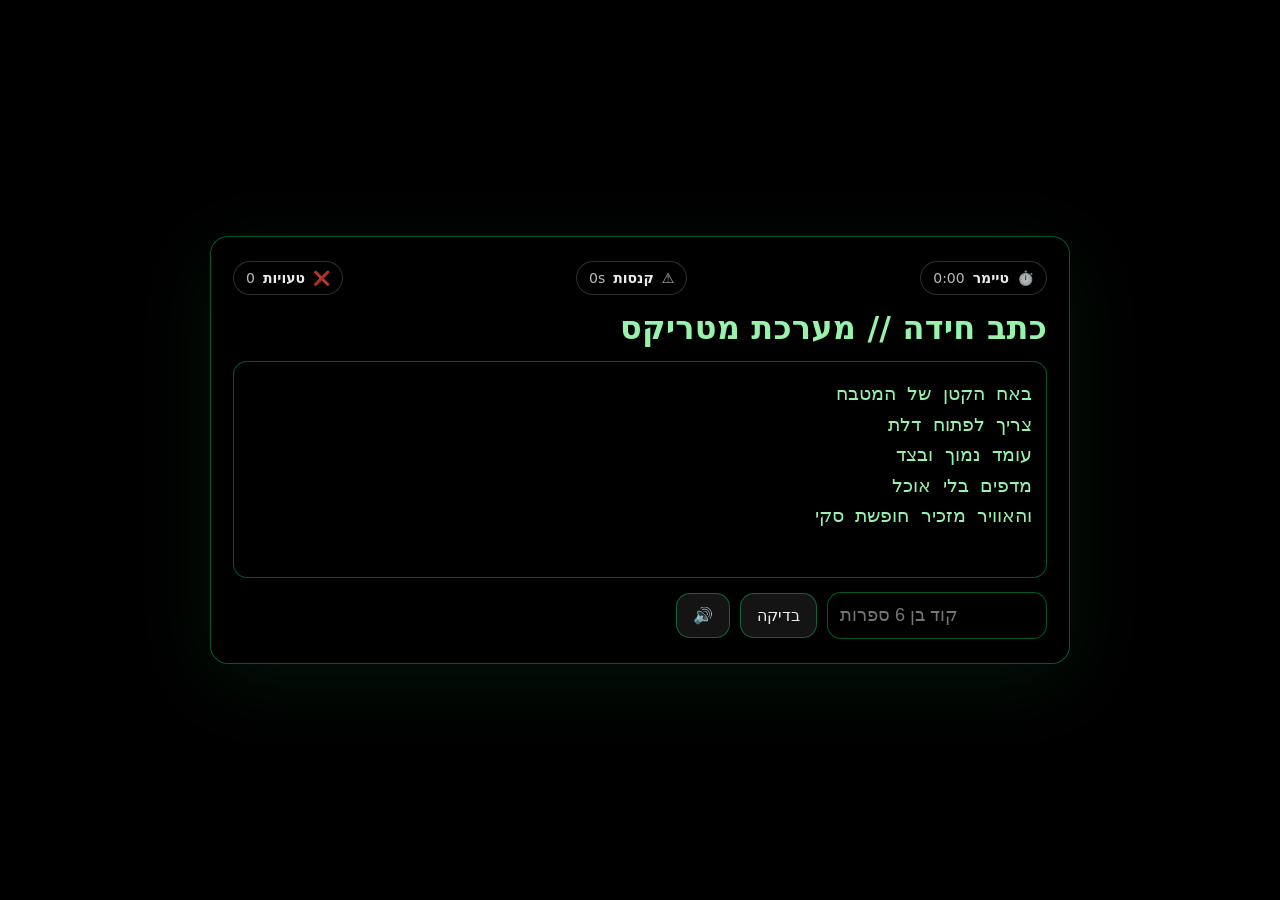
==== riddle1.html @ 5c687135 "Add files via upload" ====
<!doctype html>
<html lang="he" dir="rtl">
<head>
  <meta charset="utf-8">
  <meta name="viewport" content="width=device-width, initial-scale=1">
  <title>חידה 1 – מטריקס</title>
  <meta name="robots" content="noindex,nofollow">
  <link rel="stylesheet" href="style.css">
  
</head>
<body class="theme-matrix">

<canvas class="bg-canvas" id="matrixCanvas"></canvas>

<div class="wrap">
  <div class="card">
    <div class="topbar">
      <div class="pill">⏱️ <strong>טיימר</strong> <span id="timer">0:00</span></div>
      <div class="pill">⚠️ <strong>קנסות</strong> <span id="penalty">0s</span></div>
      <div class="pill">❌ <strong>טעויות</strong> <span id="wrongs">0</span></div>
    </div>

    <h1>כתב חידה // מערכת מטריקס</h1>

    <pre class="riddle">
באח הקטן של המטבח
צריך לפתוח דלת
עומד נמוך ובצד
מדפים בלי אוכל
והאוויר מזכיר חופשת סקי
    </pre>

    <div class="row">
      <input class="code" type="text" id="code" inputmode="numeric" maxlength="6" placeholder="קוד בן 6 ספרות">
      <button onclick="checkCode('101010','riddle2.html')">בדיקה</button>
      <button onclick="playIntroSound()">🔊</button>
    </div>
  </div>
</div>

<script>
  startTimerIfNeeded();
  startMatrixRain();
</script>

<script src="script.js"></script>

</body>
</html>
---- style.css ----
:root{
  --bg:#05070a;
  --card: rgba(255,255,255,0.06);
  --border: rgba(255,255,255,0.18);
  --text: rgba(255,255,255,0.92);
  --muted: rgba(255,255,255,0.72);
  --accent: #7dd3fc;
  --shadow: 0 18px 60px rgba(0,0,0,0.45);
  --radius: 18px;
}

*{ box-sizing:border-box; }
html,body{ height:100%; }
body{
  margin:0;
  font-family: system-ui, -apple-system, "Segoe UI", Arial, sans-serif;
  background: radial-gradient(900px 500px at 80% 10%, rgba(125,211,252,0.10), transparent 60%),
              radial-gradient(700px 500px at 10% 90%, rgba(167,139,250,0.10), transparent 60%),
              var(--bg);
  color: var(--text);
  display:flex;
  align-items:center;
  justify-content:center;
  padding: 20px;
  overflow:hidden;
}

.bg-canvas{
  position:fixed;
  inset:0;
  z-index:-1;
  opacity:0.65;
}

.wrap{ width:min(860px, 100%); }
.card{
  background: var(--card);
  border: 1px solid var(--border);
  border-radius: var(--radius);
  padding: 24px 22px;
  box-shadow: var(--shadow);
  backdrop-filter: blur(10px);
}

h1{
  margin:0 0 12px;
  font-size: clamp(22px, 3vw, 32px);
  letter-spacing: 0.2px;
}
p{
  margin: 10px 0;
  font-size: clamp(16px, 2.2vw, 18px);
  line-height: 1.65;
  color: var(--muted);
}

pre.riddle{
  margin: 14px 0 10px;
  padding: 16px 14px;
  border-radius: 14px;
  border: 1px solid var(--border);
  background: rgba(0,0,0,0.22);
  font-size: clamp(16px, 2.1vw, 19px);
  line-height: 1.6;
  white-space: pre-wrap;
}

.row{
  display:flex;
  gap: 10px;
  flex-wrap:wrap;
  align-items:center;
  margin-top: 14px;
}

input.code{
  direction:ltr;
  font-variant-numeric: tabular-nums;
  padding: 12px 12px;
  font-size: 18px;
  border-radius: 14px;
  border: 1px solid var(--border);
  background: rgba(0,0,0,0.25);
  color: var(--text);
  outline:none;
  width: 220px;
  max-width: 100%;
}

button{
  padding: 12px 16px;
  font-size: 16px;
  border-radius: 14px;
  border: 1px solid var(--border);
  background: rgba(255,255,255,0.08);
  color: var(--text);
  cursor:pointer;
  transition: transform .08s ease, background .2s ease;
}
button:hover{ background: rgba(255,255,255,0.12); }
button:active{ transform: translateY(1px); }

.topbar{
  display:flex;
  justify-content:space-between;
  align-items:center;
  gap:12px;
  margin-bottom: 14px;
  flex-wrap:wrap;
}
.pill{
  padding: 8px 12px;
  border-radius: 999px;
  border: 1px solid var(--border);
  background: rgba(0,0,0,0.22);
  color: var(--muted);
  font-size: 14px;
  display:flex;
  align-items:center;
  gap:8px;
}
.pill strong{ color: var(--text); font-weight:600; }

.small{
  font-size: 13px;
  color: var(--muted);
}

/* THEME: MATRIX (riddle1) */
body.theme-matrix{
  background: #000;
  color: rgba(160,255,180,0.95);
}
body.theme-matrix .card{
  border-color: rgba(0,255,120,0.35);
  background: rgba(0,0,0,0.55);
  box-shadow: 0 18px 80px rgba(0,255,120,0.08);
}
body.theme-matrix pre.riddle{
  border-color: rgba(0,255,120,0.35);
  background: rgba(0,0,0,0.65);
  color: rgba(160,255,180,0.95);
}
body.theme-matrix input.code, body.theme-matrix button{
  border-color: rgba(0,255,120,0.35);
}

/* THEME: INDIANA (riddle2) */
body.theme-indiana{
  background: radial-gradient(900px 500px at 20% 10%, rgba(255,200,120,0.12), transparent 60%),
              radial-gradient(700px 500px at 80% 90%, rgba(120,70,20,0.14), transparent 60%),
              #2a1d12;
}
body.theme-indiana .card{
  background: rgba(255,235,200,0.08);
  border-color: rgba(255,220,170,0.25);
}
body.theme-indiana pre.riddle{
  background: rgba(35,22,12,0.20);
}

/* THEME: WALLACE (riddle3) */
body.theme-wallace{
  background: radial-gradient(900px 500px at 70% 15%, rgba(255,170,120,0.12), transparent 60%),
              radial-gradient(700px 500px at 20% 90%, rgba(120,200,255,0.10), transparent 60%),
              #101420;
}
body.theme-wallace .card{
  background: rgba(255,255,255,0.07);
  border-color: rgba(255,255,255,0.16);
}
body.theme-wallace pre.riddle{
  background: rgba(255,255,255,0.06);
}

/* THEME: AVATAR (riddle4) */
body.theme-avatar{
  background: radial-gradient(900px 500px at 70% 20%, rgba(80,200,255,0.16), transparent 60%),
              radial-gradient(900px 600px at 10% 80%, rgba(90,255,200,0.10), transparent 60%),
              #06121a;
}
body.theme-avatar .card{
  border-color: rgba(80,200,255,0.22);
  box-shadow: 0 18px 80px rgba(80,200,255,0.10);
}
body.theme-avatar pre.riddle{
  border-color: rgba(80,200,255,0.22);
}

/* footer result */
.result{
  margin-top: 14px;
  padding: 14px;
  border-radius: 14px;
  border: 1px solid var(--border);
  background: rgba(0,0,0,0.22);
}
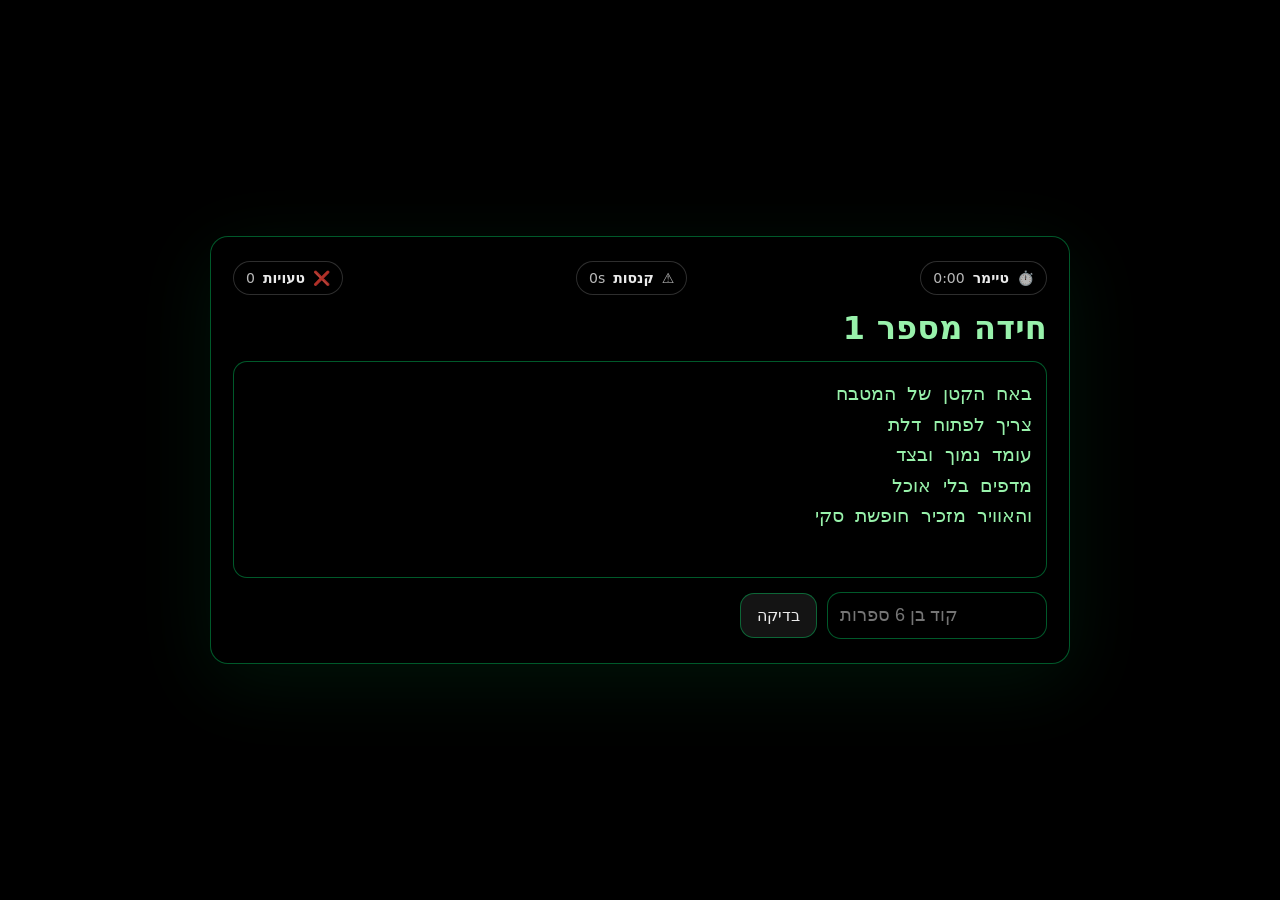
==== commit 8d457e9c: "Add files via upload" ====
--- a/riddle1.html
+++ b/riddle1.html
@@ -20,7 +20,7 @@
       <div class="pill">❌ <strong>טעויות</strong> <span id="wrongs">0</span></div>
     </div>
 
-    <h1>כתב חידה // מערכת מטריקס</h1>
+    <h1>חידה מספר 1</h1>
 
     <pre class="riddle">
 באח הקטן של המטבח
@@ -33,13 +33,12 @@
     <div class="row">
       <input class="code" type="text" id="code" inputmode="numeric" maxlength="6" placeholder="קוד בן 6 ספרות">
       <button onclick="checkCode('101010','riddle2.html')">בדיקה</button>
-      <button onclick="playIntroSound()">🔊</button>
-    </div>
+      </div>
   </div>
 </div>
 
 <script>
-  startTimerIfNeeded();
+  initHUD();
   startMatrixRain();
 </script>
 
